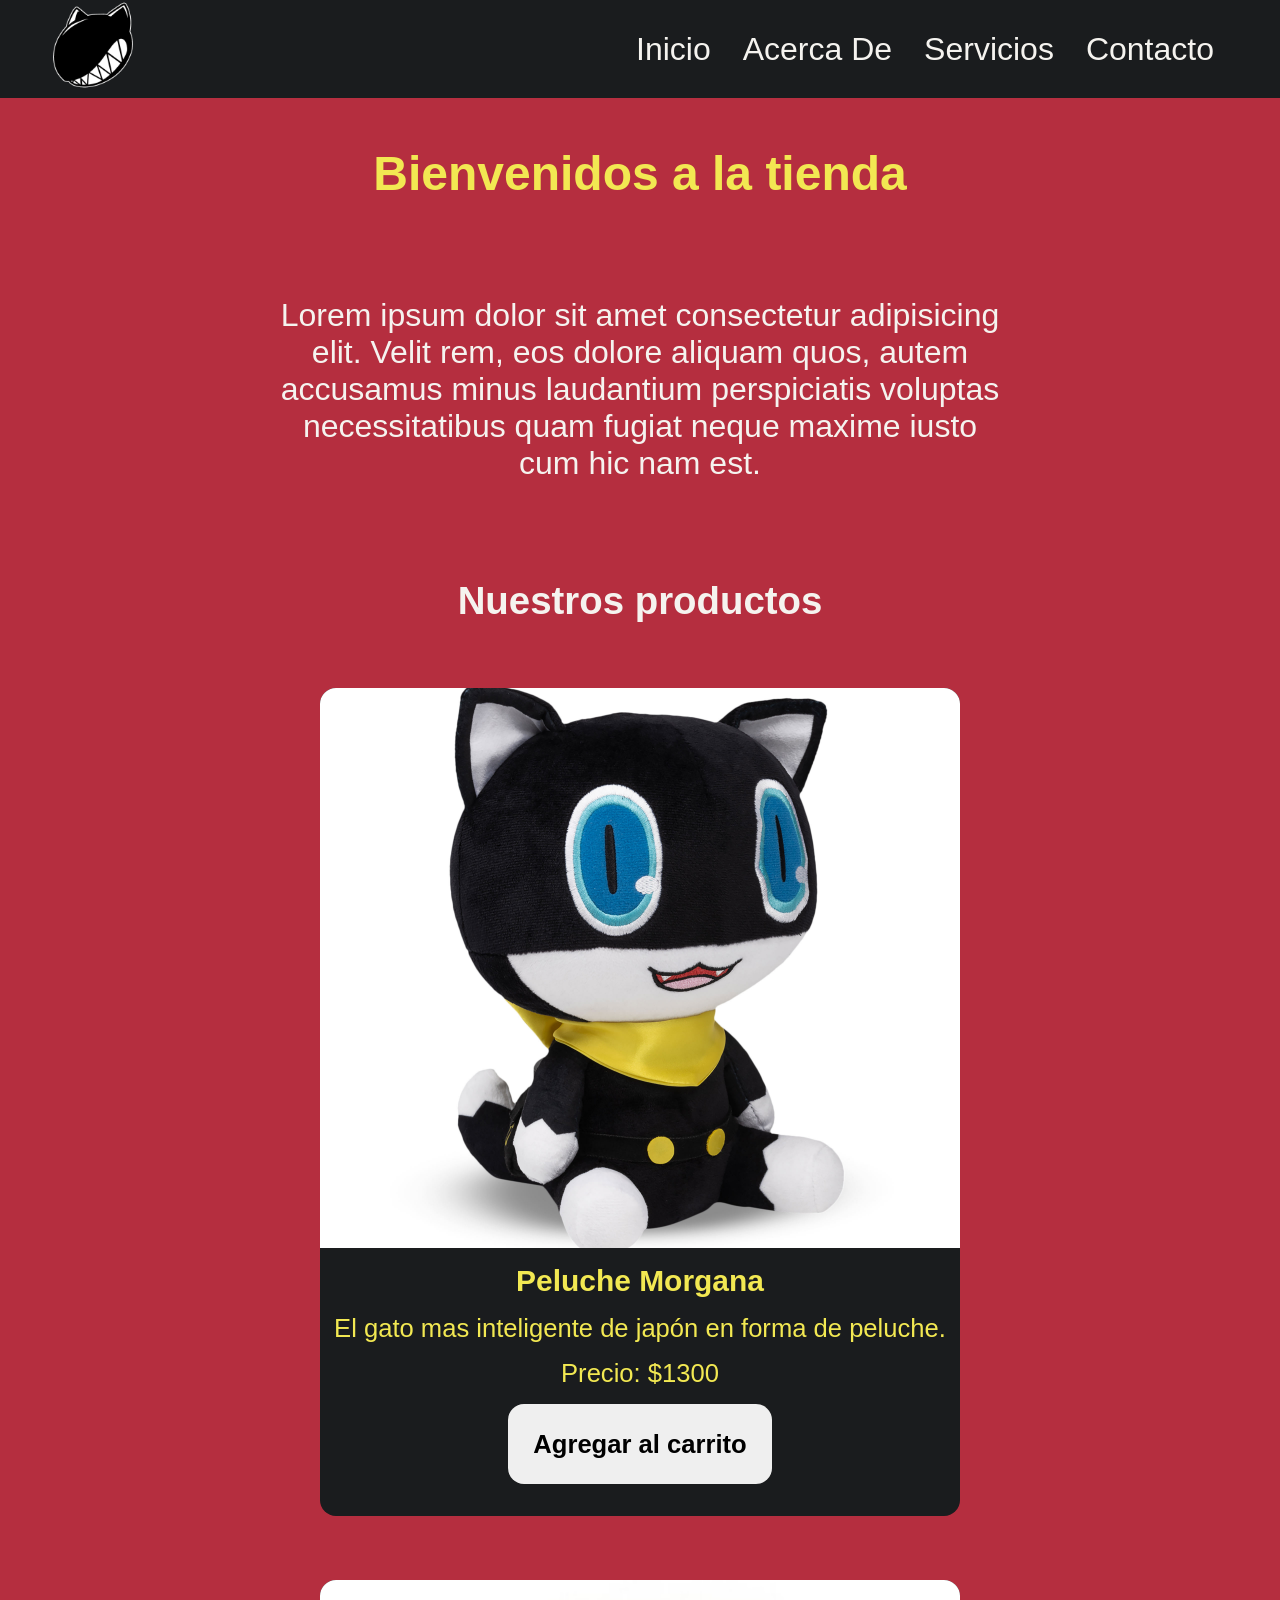
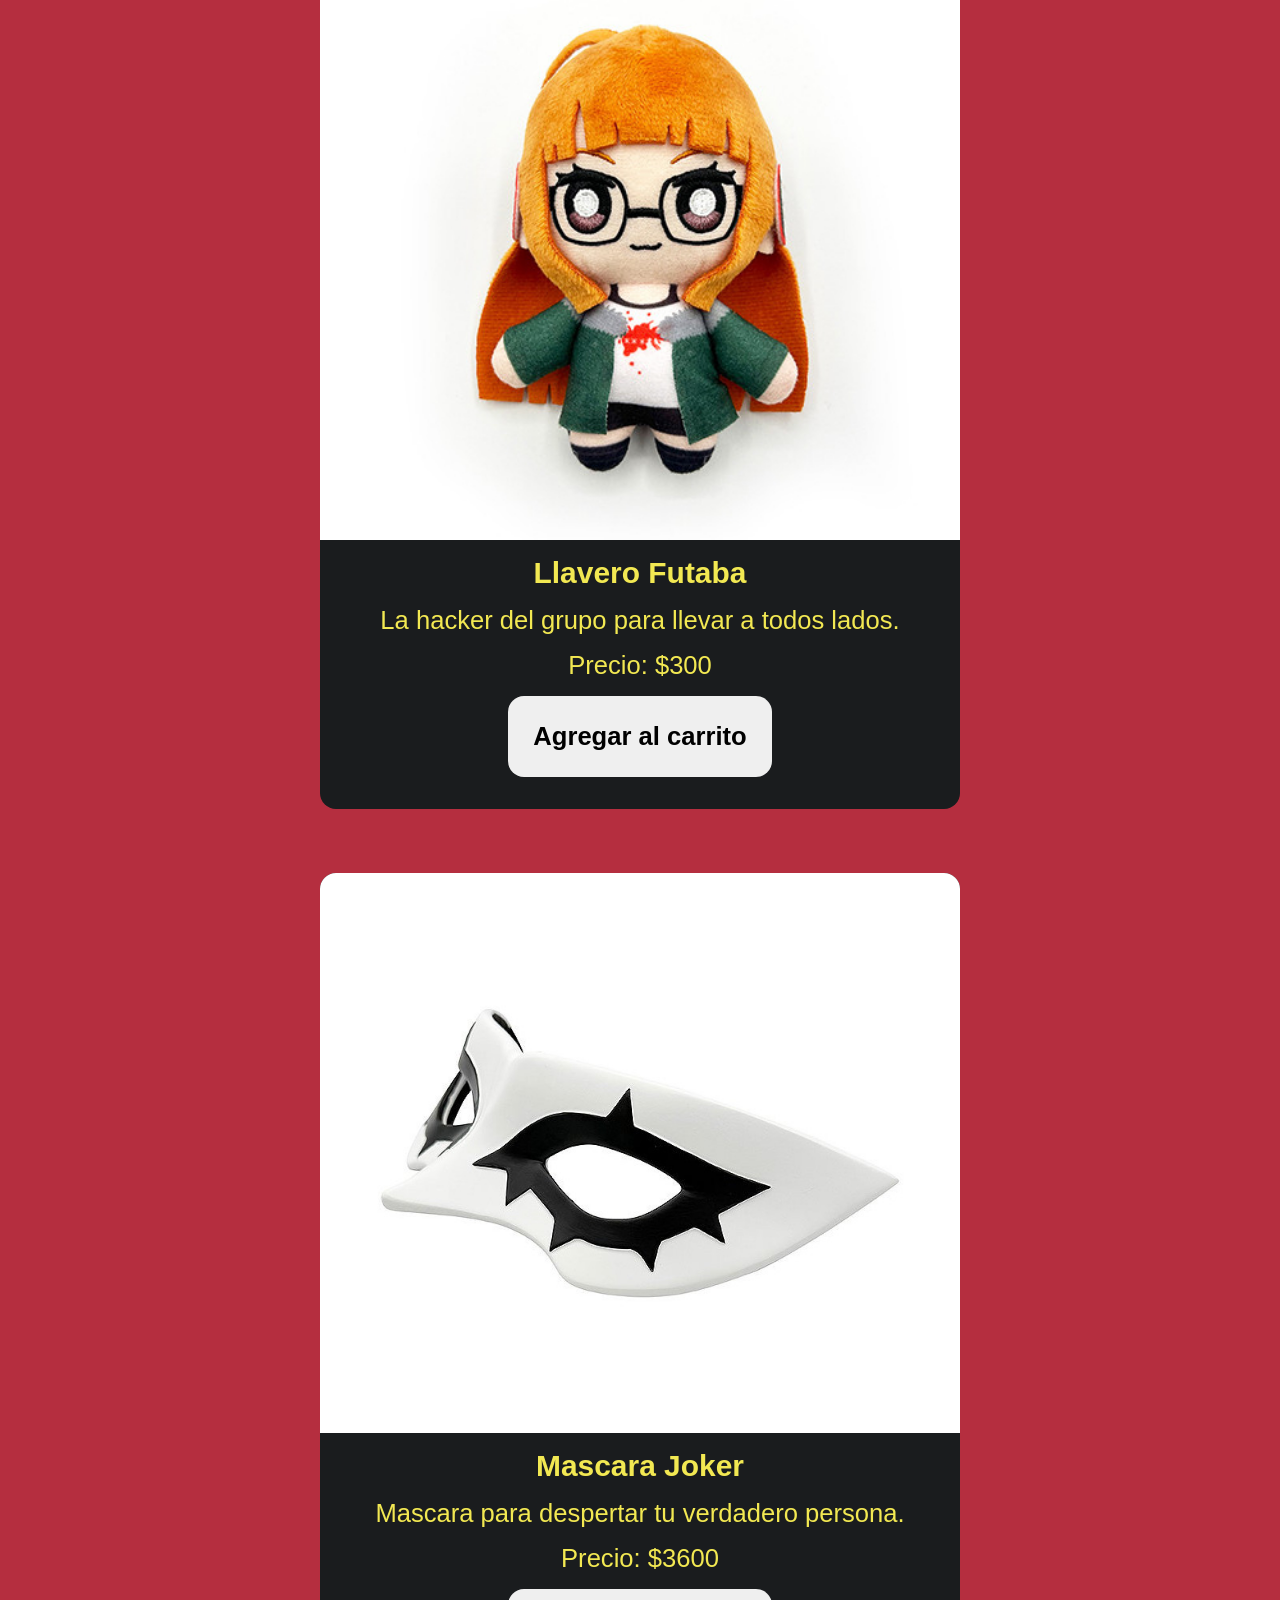
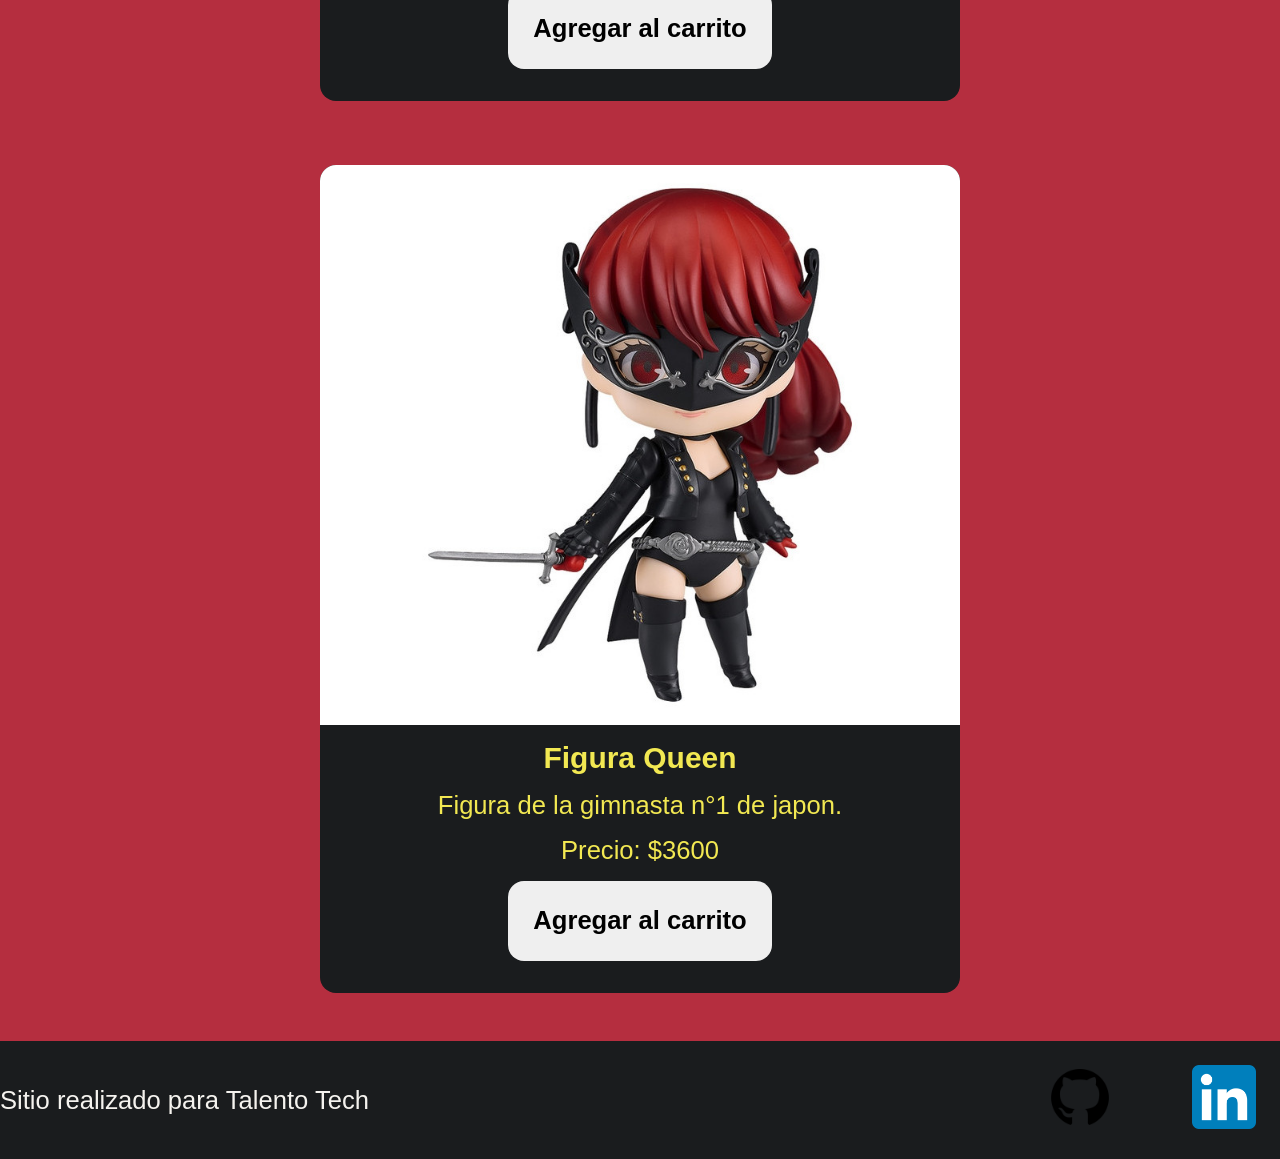
==== index.html @ d9d913bc "First commit" ====
<!DOCTYPE html>
<html lang="en">
  <head>
    <meta charset="utf-8" />
    <meta name="viewport" content="widht-device-width" />
    <link rel="stylesheet" href="./css/styles.css" />
    <link rel="preconnect" href="https://fonts.googleapis.com">
    <link rel="preconnect" href="https://fonts.gstatic.com" crossorigin>
    <link href="https://fonts.googleapis.com/css2?family=Libre+Franklin:ital,wght@0,100..900;1,100..900&display=swap" rel="stylesheet">
    <title>Tienda</title>
  </head>
  <body>
    <header>
      <div class="div-logo"><a class="logo" href="./index.html"><img src="./img/logo.png"/></a></div>

      <nav class="header-nav">
        <ul>
          <li>
            <a href="./index.html">Inicio</a>
          </li>
          <li>
            <a href="#">Acerca De</a>
          </li>
          <li>
            <a href="#">Servicios</a>
          </li>
          <li>
            <a href="./pages/contacto.html">Contacto</a>
          </li>
        </ul>
      </nav>
    </header>
    <main>
      <h1 class="titulo-home text-secondary">Bienvenidos a la tienda</h1>
      <p class="parrafo">
        Lorem ipsum dolor sit amet consectetur adipisicing elit. 
        Velit rem, eos dolore aliquam quos, 
        autem accusamus minus laudantium perspiciatis voluptas necessitatibus 
        quam fugiat neque maxime iusto cum hic nam est.
      </p>

      <section>
        <h2 class="titulos-productos">Nuestros productos</h2>
        <div class="contenedor-tarjetas">
          <article class="card text-secondary">
            <img src="./img/mona.jpg" alt="imagen de peluche de mona"/>
            <h3>Peluche Morgana</h3>
            <p>El gato mas inteligente de japón en forma de peluche.</p>
            <p>Precio: $1300</p>
            <button class="btn">Agregar al carrito</button>
          </article>

          <article class="card text-secondary">
            <img src="./img/futaba.jpg" alt="imagen de llavero de futaba"/>
            <h3>Llavero Futaba</h3>
            <p>La hacker del grupo para llevar a todos lados.</p>
            <p>Precio: $300</p>
            <button class="btn">Agregar al carrito</button>
          </article>

          <article class="card text-secondary">
            <img src="./img/joker.jpg" alt="imagen de mascara de joker"/>
            <h3>Mascara Joker</h3>
            <p>Mascara para despertar tu verdadero persona.</p>
            <p>Precio: $3600</p>
            <button class="btn">Agregar al carrito</button>
          </article>

          <article class="card text-secondary">
            <img src="./img/queen.jpg" alt="imagen de figura de queen"/>
            <h3>Figura Queen</h3>
            <p>Figura de la gimnasta n°1 de japon.</p>
            <p>Precio: $3600</p>
            <button class="btn">Agregar al carrito</button>
          </article>
        </div>
      </section>
    </main>
    <footer>
      <p>Sitio realizado para Talento Tech</p>
      <nav>
        <ul class="footer-list">
          <li><img src="./img/github.png" alt="logo de github" /></li>
          <li><img src="./img/linkedin.png" alt="logo de linkedin" /></li>
        </ul>
      </nav>
    </footer>
  </body>
</html>
---- css/styles.css ----
* {
  margin: 0;
  padding: 0;
  box-sizing: border-box;
}

body {
  font-family: 'Franklin Gothic Medium', 'Arial Narrow', Arial, sans-serif;
  font-size: 1.6rem;
  background: #B52E3F;
  color: #F5F3EF;

  display: flex;
  flex-direction: column;
  height: 100vh;
}

main {
  width: 80%;
  margin: auto;
  padding-bottom: 2rem;

  flex: 1;
  display: flex;
  flex-direction: column;
  align-items: center;
}

h1 {
  font-size: 3rem;
  font-weight: 800;
  line-height: 1.15;
  margin: 3rem 0;
}

h2 {
  font-size: 2.4rem;
  font-weight: 700;
  line-height: 1.2;
  text-align: center;
  margin: 3rem 0;
}

.btn {
  border:none;
  font-size: 1.6rem;
  font-weight: bold;
  padding: 1.6rem;
  border-radius: 1rem;
}

header, footer {
  background: #1A1C1E;
  color: #F5F3EF;
  width: 100%;

  display: flex;
  align-items: center;
}

header {
  justify-content: flex-start;
}

footer {
  justify-content: space-between;
}

.div-logo {
  margin: 0rem 3rem;
}

.div-logo img {
  width: 10vh;
  height: auto;
  margin-right: 50vh;
}

.logo, .header-nav ul li a {
  text-decoration: none;
  font-size: 2rem;
  color: inherit;
  display: inline-block;
}

.header-nav ul,
footer .footer-list{
  list-style: none;
  display: flex;
  justify-content: space-between;
  gap: 2rem;
}

.footer-list li {
  padding: 1rem;
}

.footer-list img {
  width: 5rem;
  padding: 0.5rem;
}

/* -----------------------------------------------------------------------------------------------
                                          COLORES
--------------------------------------------------------------------------------------------------*/

.bg-primary {
  background-color: #B52E3F;
}

.bg-secondary {
  background-color: #1A1C1E;
}

.text-light {
  color: #F5F3EF;
}

.text-secondary {
  color: #f2e852;
}

/* -----------------------------------------------------------------------------------------------
                                            HOME
--------------------------------------------------------------------------------------------------*/

.parrafo {
  width: 80%;
  text-align: center;
  font-size: 2rem;
  padding: 3rem;
}

.contenedor-tarjetas {
  margin-top: 2rem;
  display: flex;
  justify-content: center;
  flex-wrap: wrap;
  gap: 2rem;
}

.card {
  margin: 1rem;

  background: #1A1C1E;
  width: 40rem;
  padding-bottom: 2rem;

  border-radius: 1rem;
  overflow: hidden;

  display: flex;
  flex-direction: column;
  align-items: center;
  gap: 1rem;

  padding-bottom: 2rem;
}

.card img {
  width: 100%;
  height: 35rem;
  object-fit: cover;
}

/* -----------------------------------------------------------------------------------------------
                                         CONTACTO
--------------------------------------------------------------------------------------------------*/

.titulo-contacto {
  margin: 2rem 0;
}

.form-contacto {
  background-color: #6B2E3A;
  width: 100%;
  max-width: 50rem;
  font-size: 2rem;
  padding: 3rem;
  border-radius: 1rem;

  box-shadow: 0 10px 30px rgba(0, 0, 0, 0.15);
}
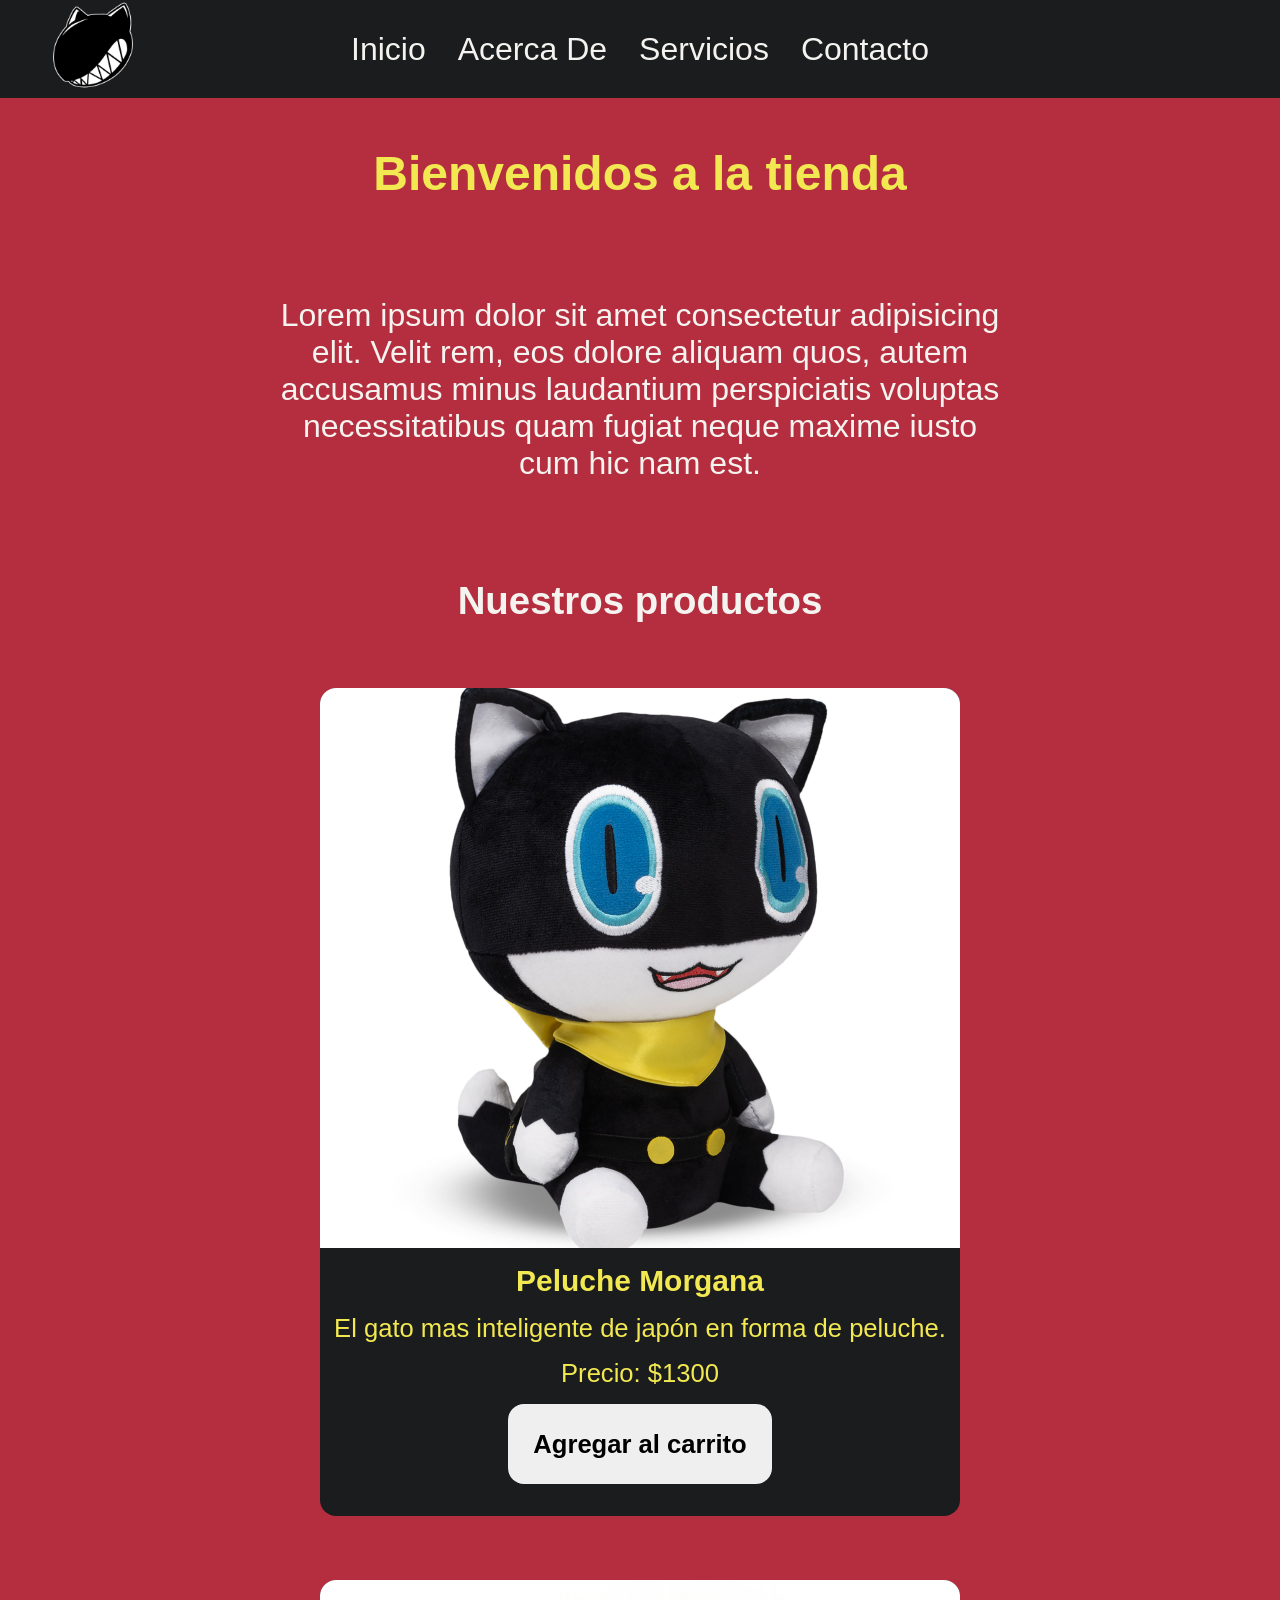
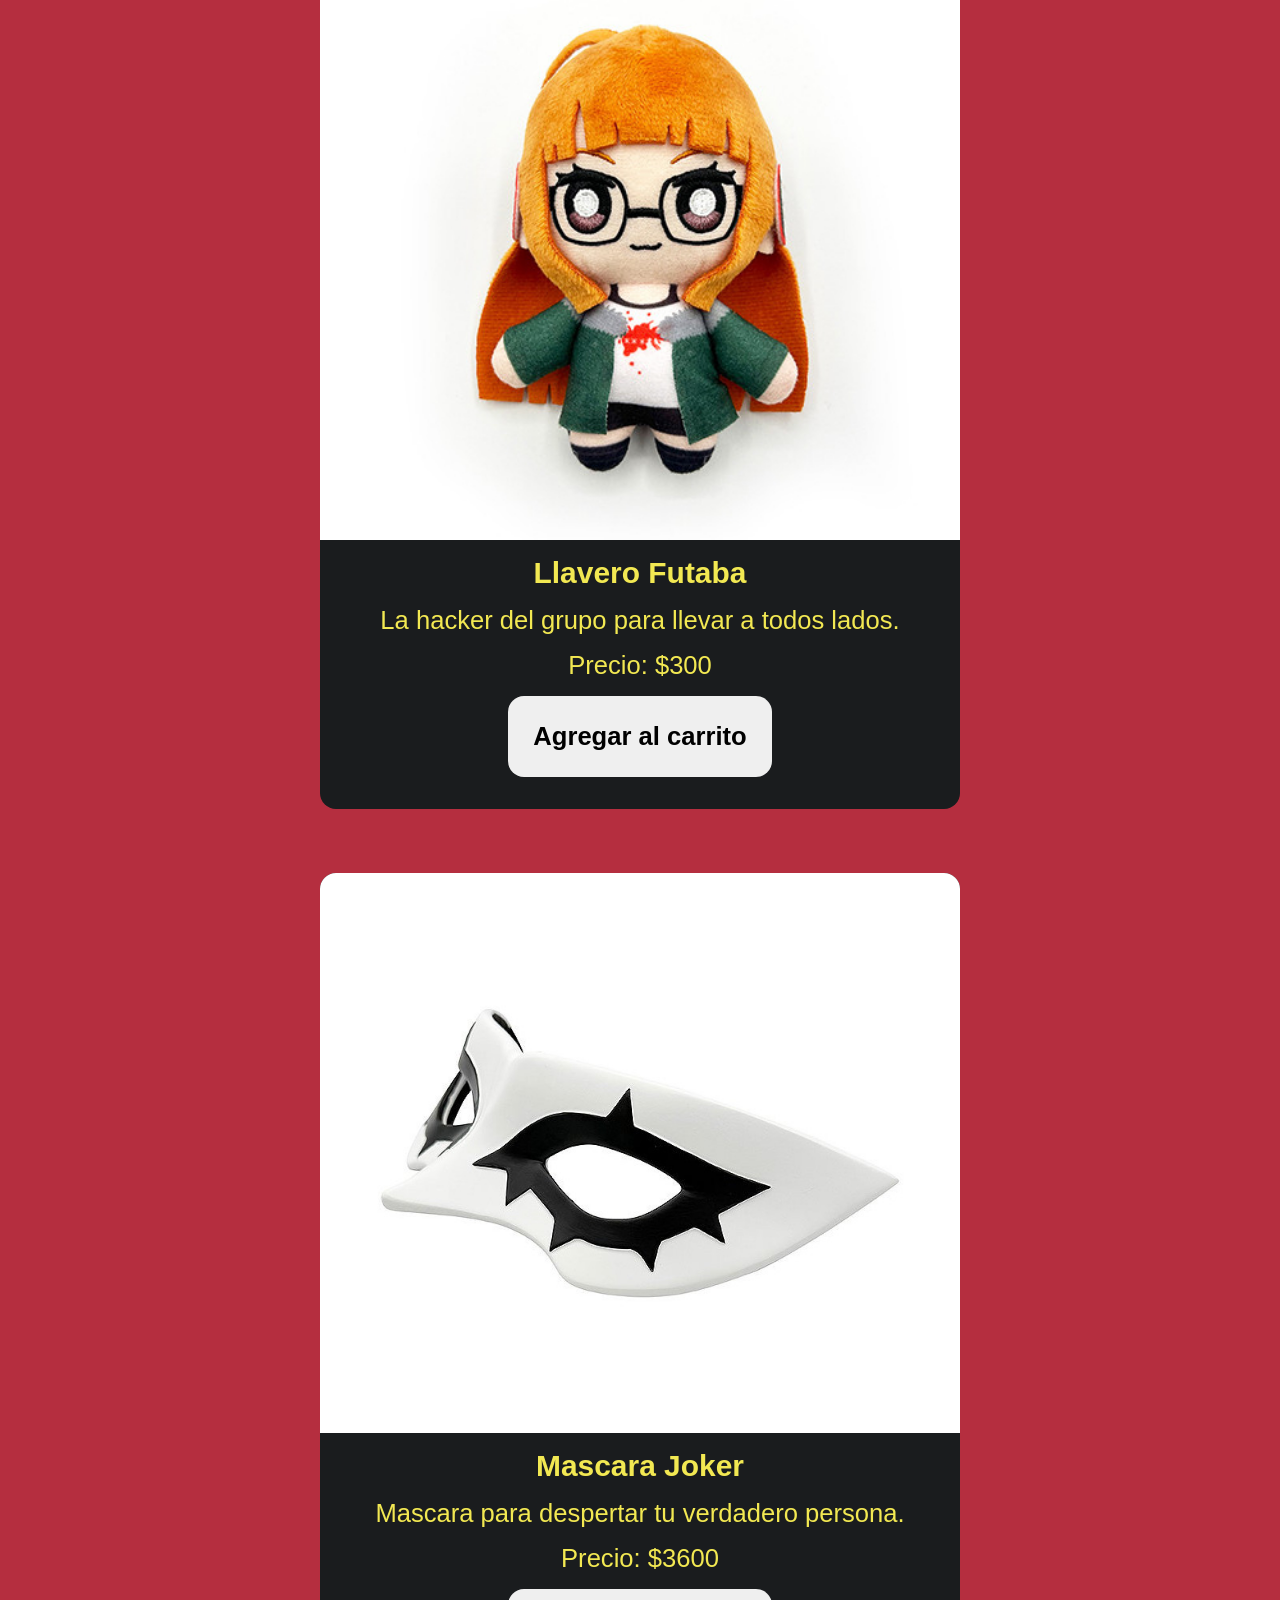
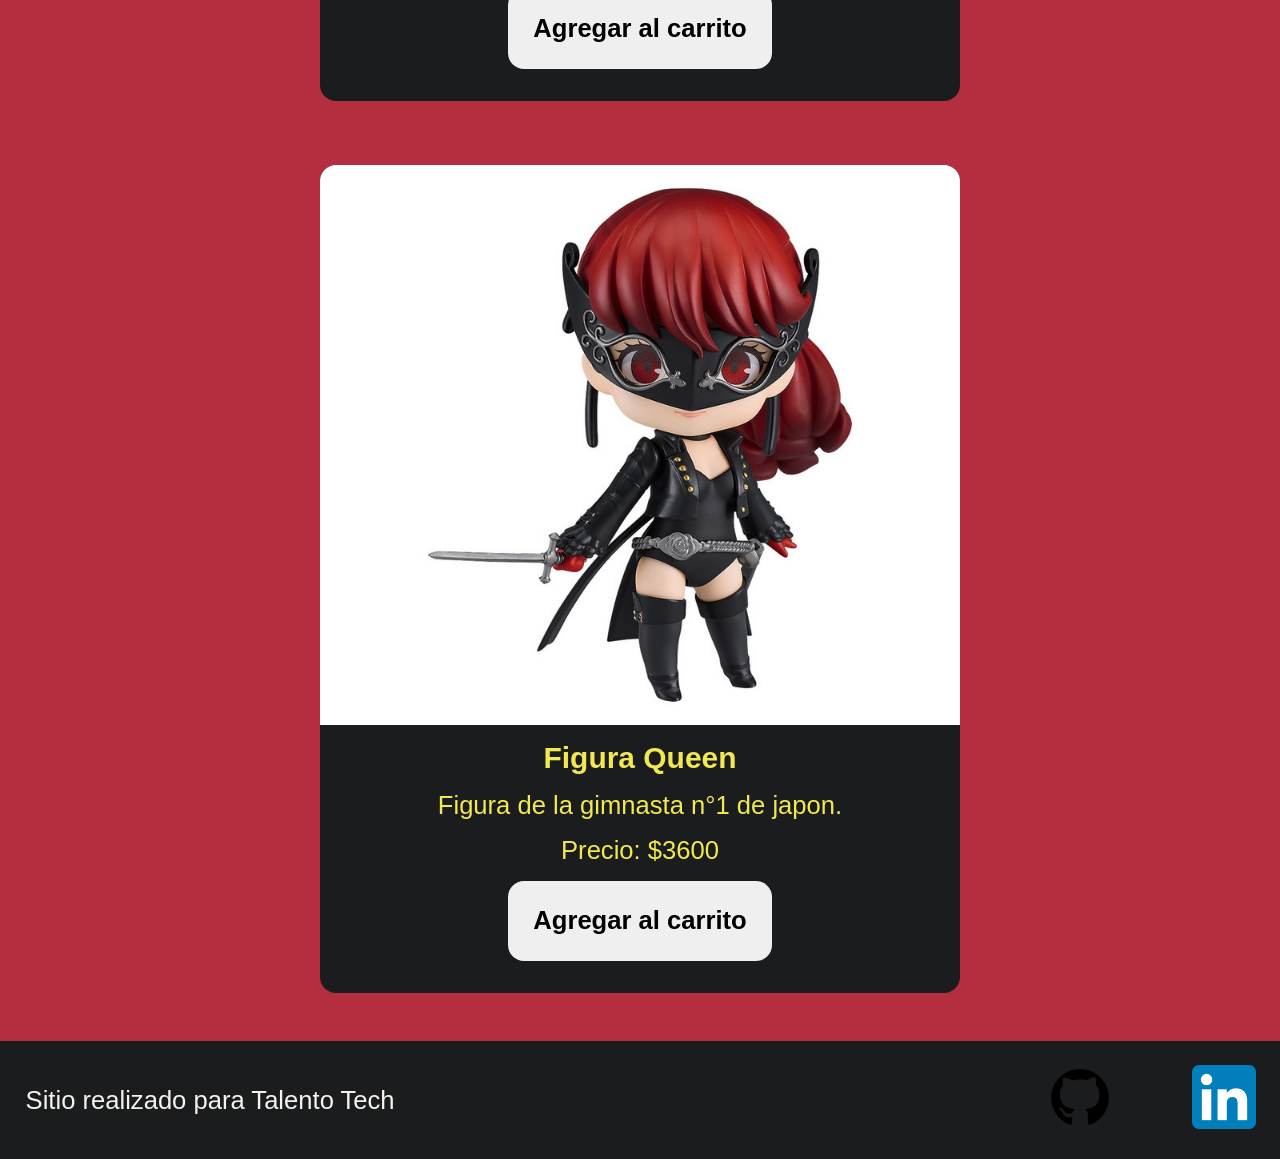
==== commit 796b7de6: "fixed header nav position" ====
--- a/index.html
+++ b/index.html
@@ -11,7 +11,10 @@
   </head>
   <body>
     <header>
-      <div class="div-logo"><a class="logo" href="./index.html"><img src="./img/logo.png"/></a></div>
+      <div class="div-logo">
+        <a class="logo" href="./index.html">
+          <img src="./img/logo.png"/>
+        </a></div>
 
       <nav class="header-nav">
         <ul>
@@ -80,8 +83,16 @@
       <p>Sitio realizado para Talento Tech</p>
       <nav>
         <ul class="footer-list">
-          <li><img src="./img/github.png" alt="logo de github" /></li>
-          <li><img src="./img/linkedin.png" alt="logo de linkedin" /></li>
+          <li>
+            <a class="github-logo" href="https://github.com/yvesapple" target="_blank">
+              <img src="./img/github.png" alt="logo de github" />
+            </a>
+          </li>
+          <li>
+            <a class="linkedin-logo" href="https://www.linkedin.com/in/na-avalos/" target="_blank">
+              <img src="./img/linkedin.png" alt="logo de linkedin" />
+            </a>
+          </li>
         </ul>
       </nav>
     </footer>
--- a/css/styles.css
+++ b/css/styles.css
@@ -54,26 +54,29 @@
   color: #F5F3EF;
   width: 100%;
 
-  display: flex;
+  
   align-items: center;
 }
 
 header {
   justify-content: flex-start;
+  display: grid;
+  grid-template-columns: 1fr auto 1fr;
 }
 
 footer {
   justify-content: space-between;
+  display: flex;
 }
 
 .div-logo {
+  justify-self: start;
   margin: 0rem 3rem;
 }
 
 .div-logo img {
   width: 10vh;
   height: auto;
-  margin-right: 50vh;
 }
 
 .logo, .header-nav ul li a {
@@ -83,12 +86,20 @@
   display: inline-block;
 }
 
+.header-nav {
+  margin: 0 auto;
+}
+
 .header-nav ul,
 footer .footer-list{
   list-style: none;
   display: flex;
   justify-content: space-between;
   gap: 2rem;
+}
+
+footer p {
+  padding: 1.6rem;
 }
 
 .footer-list li {
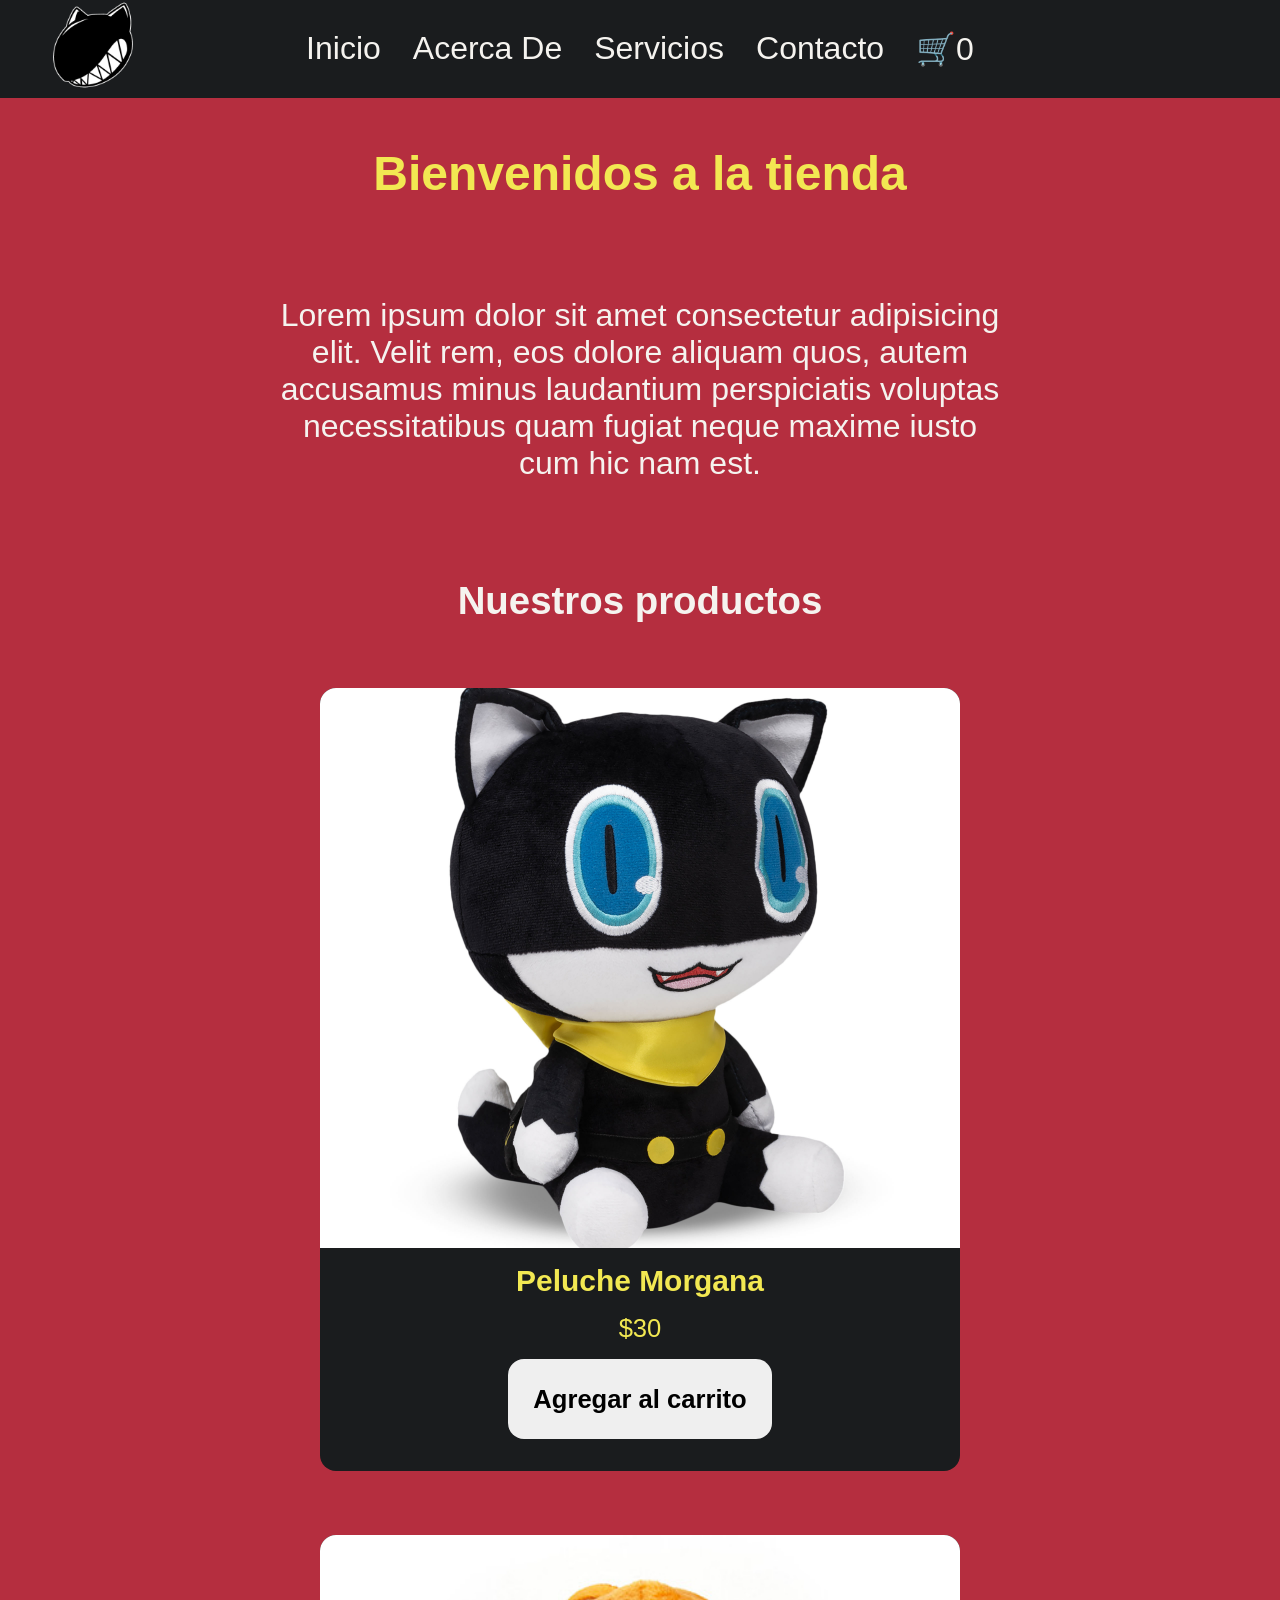
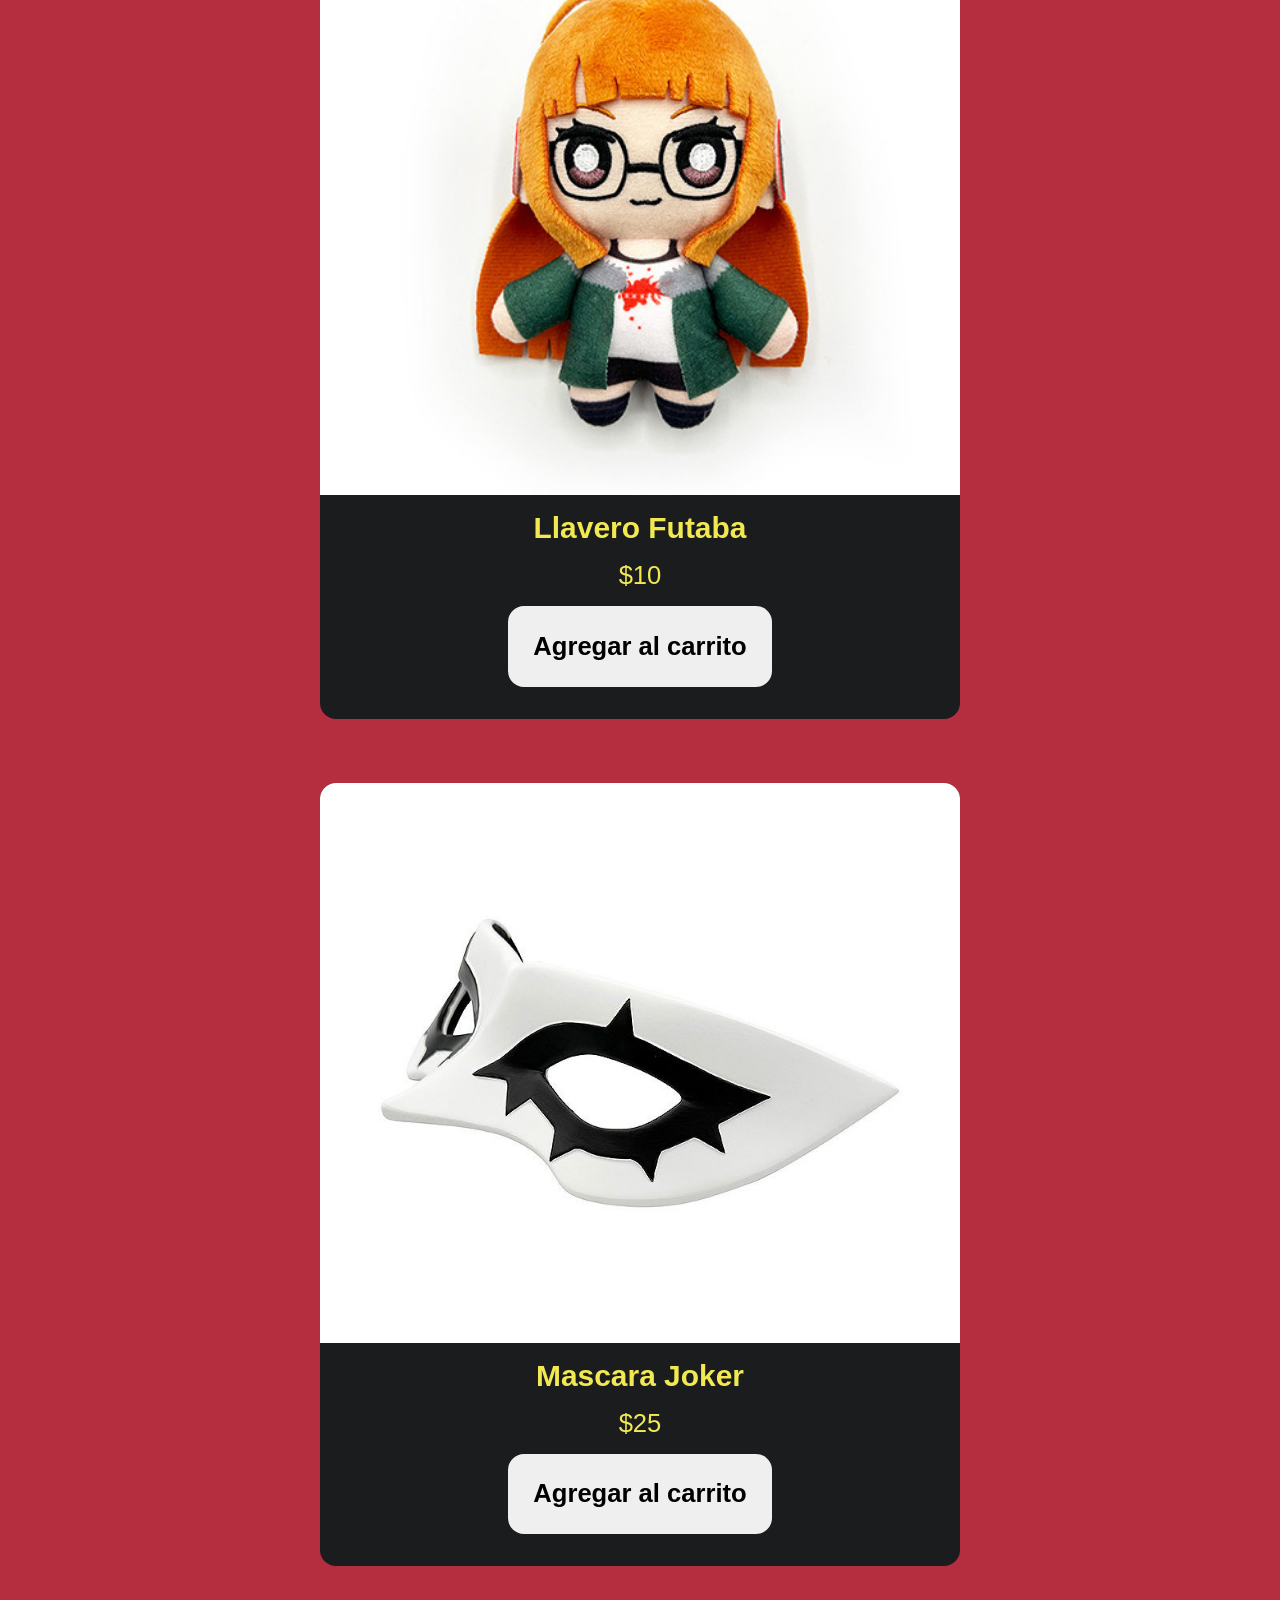
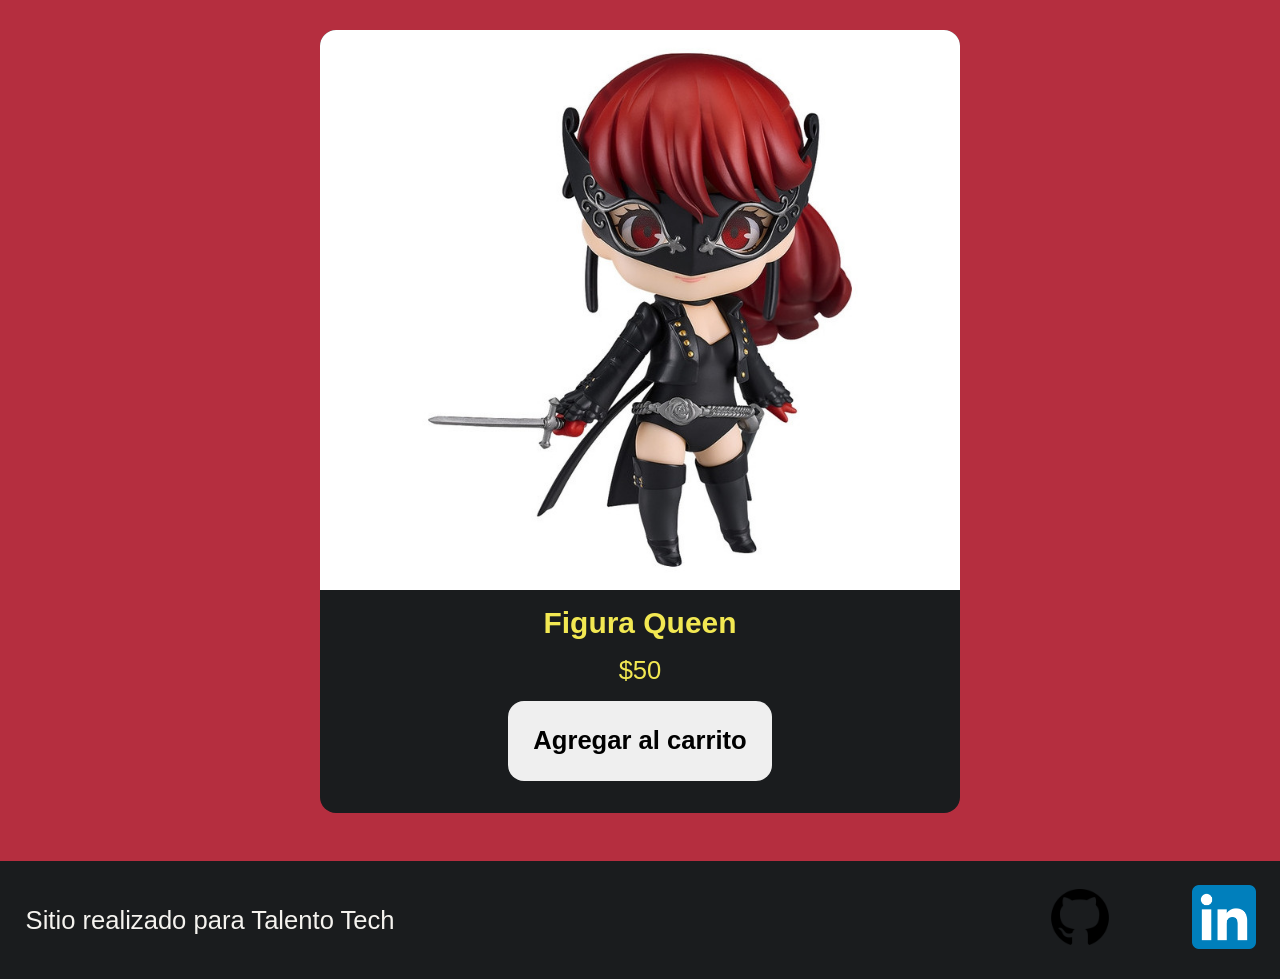
==== commit ba92ec26: "Implementacion JS" ====
--- a/index.html
+++ b/index.html
@@ -30,6 +30,9 @@
           <li>
             <a href="./pages/contacto.html">Contacto</a>
           </li>
+          <li>
+            <a href="./pages/carrito.html" class="carrito-icono">🛒<span id="contador-carrito">0</span></a>
+          </li>
         </ul>
       </nav>
     </header>
@@ -44,8 +47,10 @@
 
       <section>
         <h2 class="titulos-productos">Nuestros productos</h2>
-        <div class="contenedor-tarjetas">
-          <article class="card text-secondary">
+
+        <div id="contenedor-tarjetas" class="contenedor-tarjetas">
+
+      <!--    <article class="card text-secondary">
             <img src="./img/mona.jpg" alt="imagen de peluche de mona"/>
             <h3>Peluche Morgana</h3>
             <p>El gato mas inteligente de japón en forma de peluche.</p>
@@ -75,7 +80,7 @@
             <p>Figura de la gimnasta n°1 de japon.</p>
             <p>Precio: $3600</p>
             <button class="btn">Agregar al carrito</button>
-          </article>
+          </article> -->
         </div>
       </section>
     </main>
@@ -96,5 +101,7 @@
         </ul>
       </nav>
     </footer>
+
+    <script src="./js/index.js" type="module"></script>
   </body>
 </html>
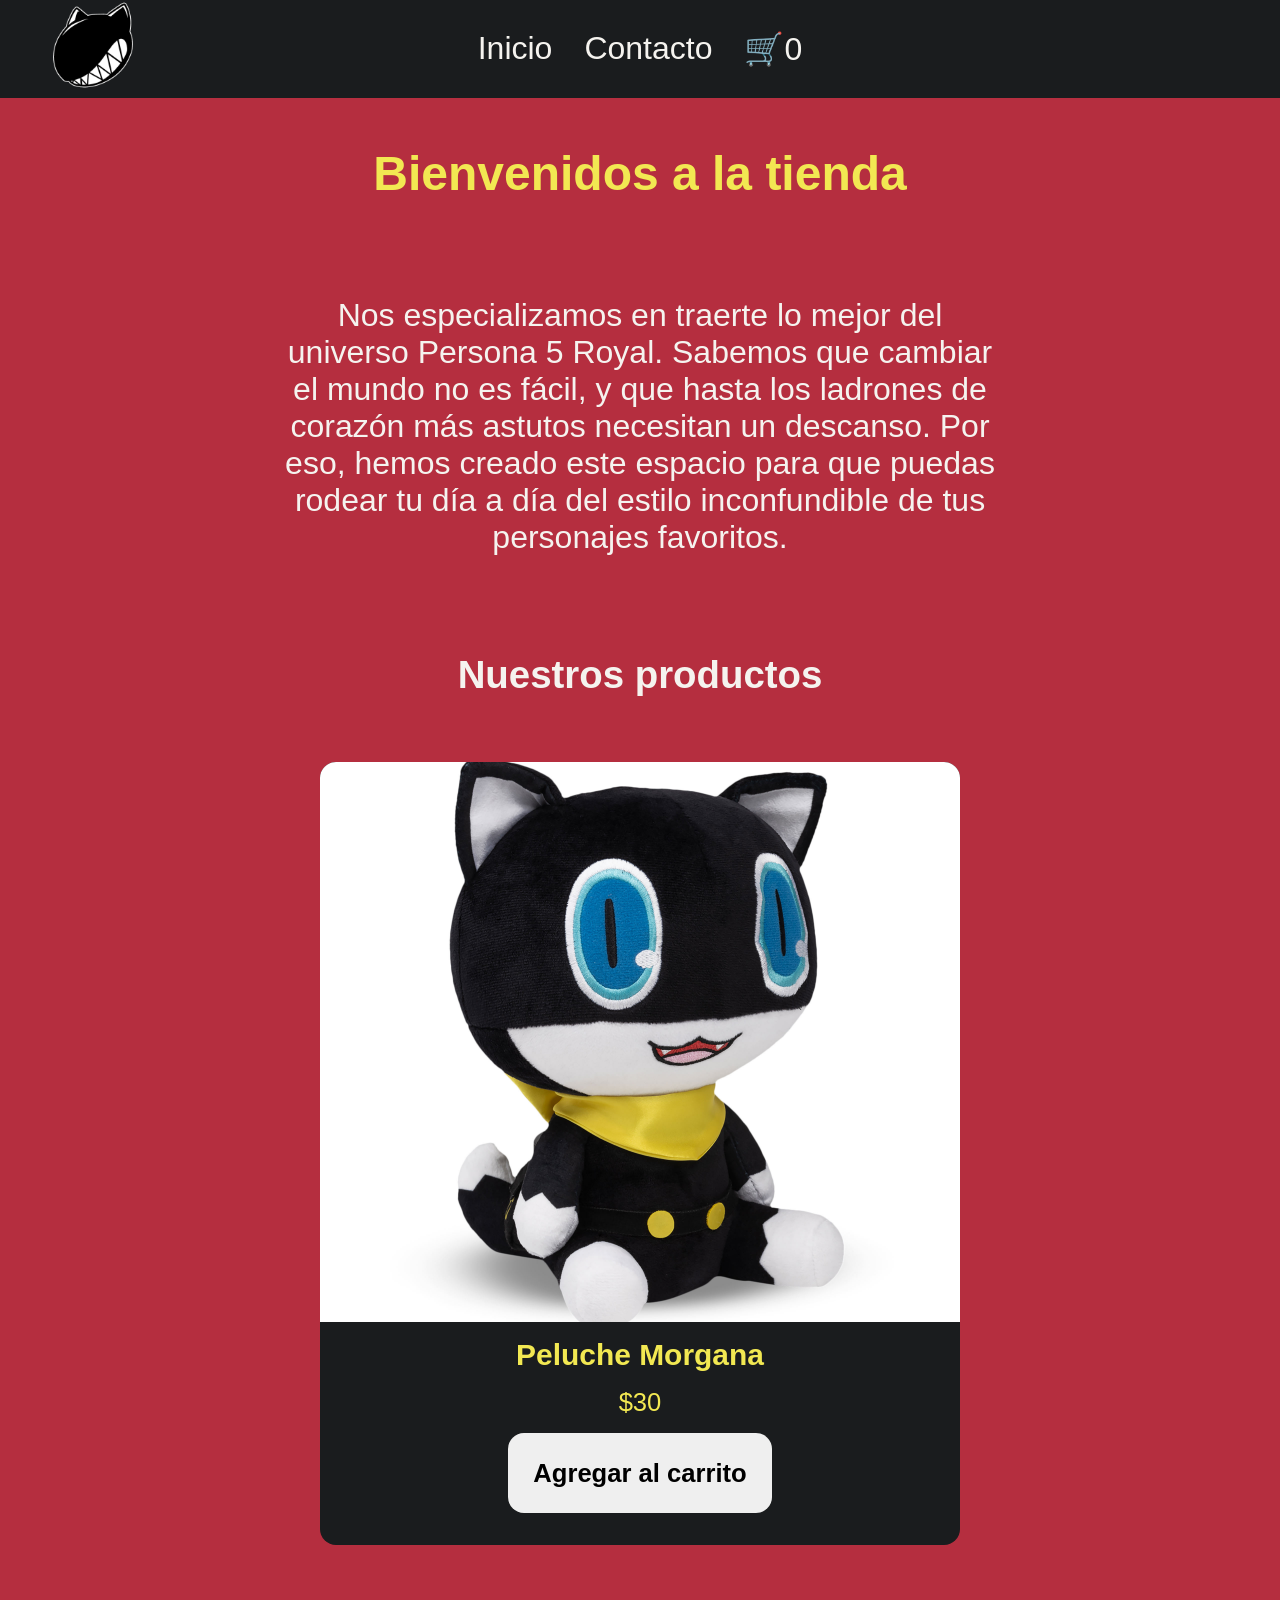
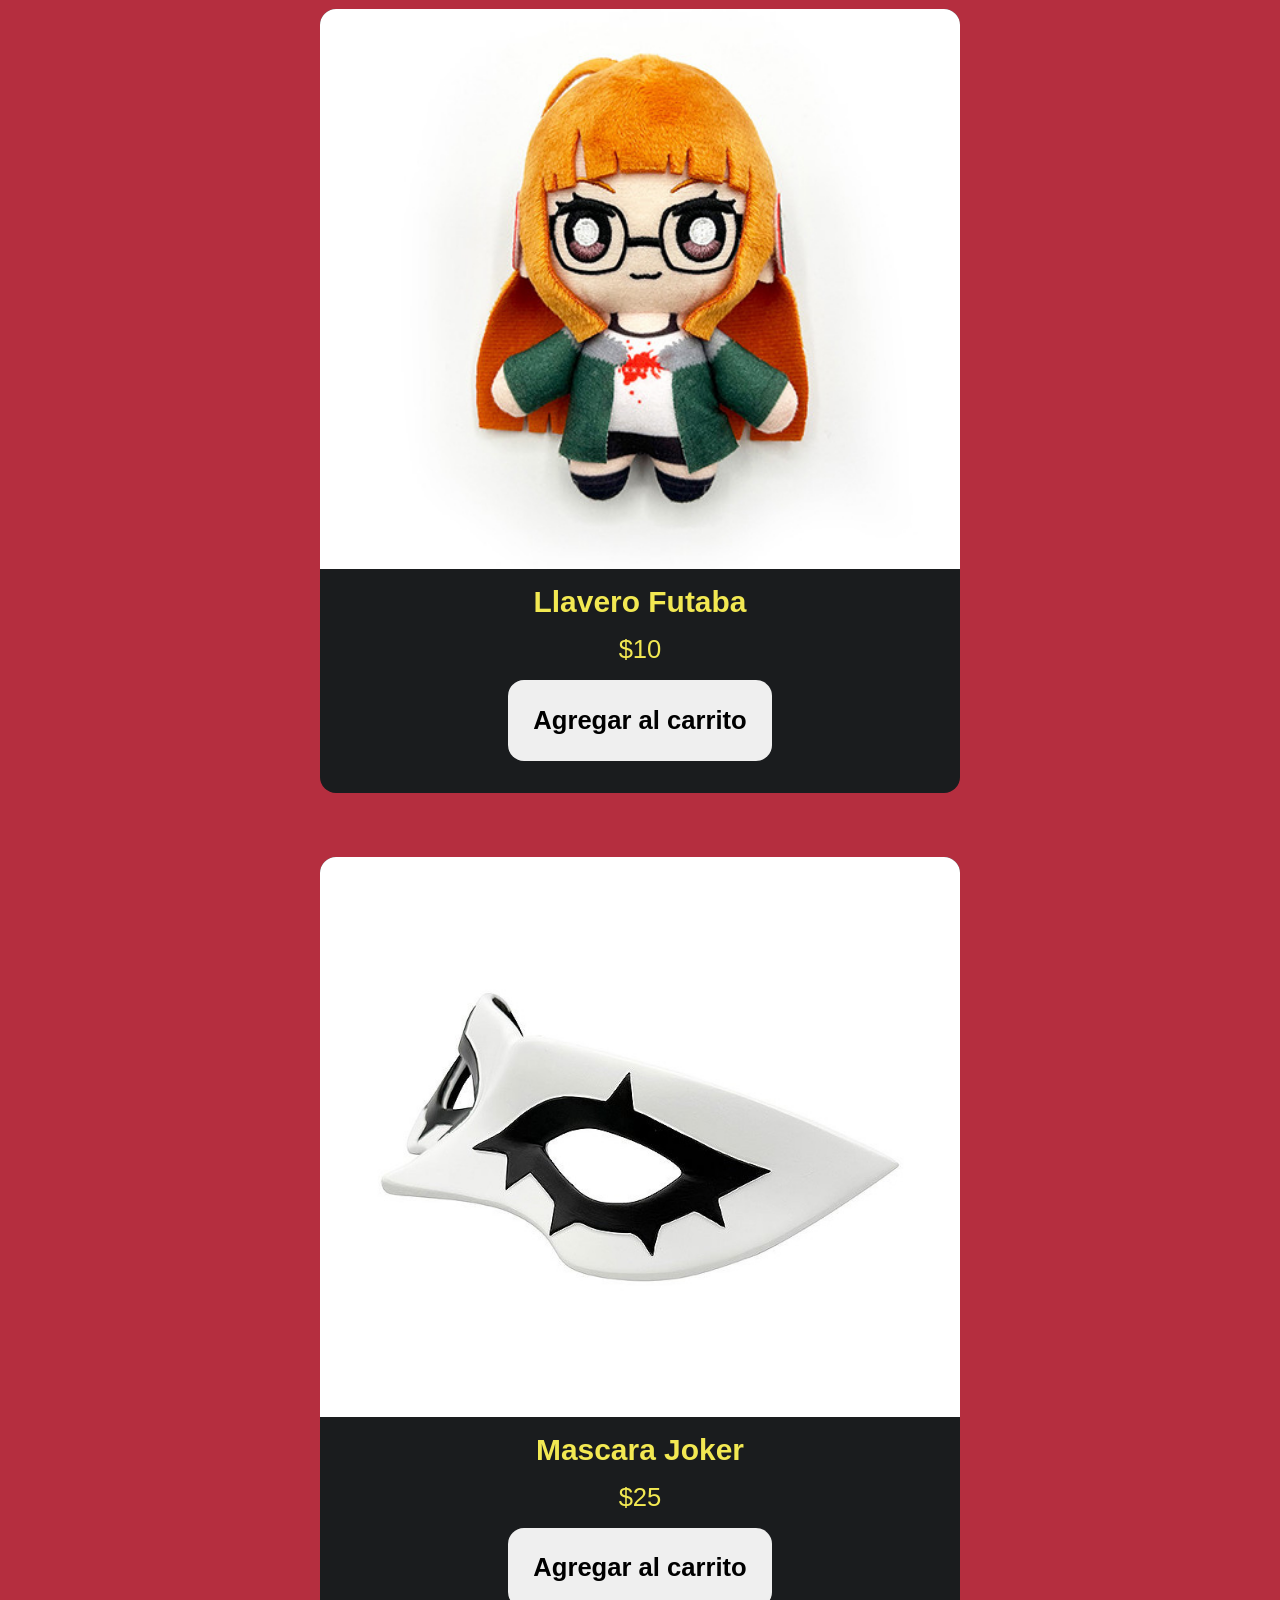
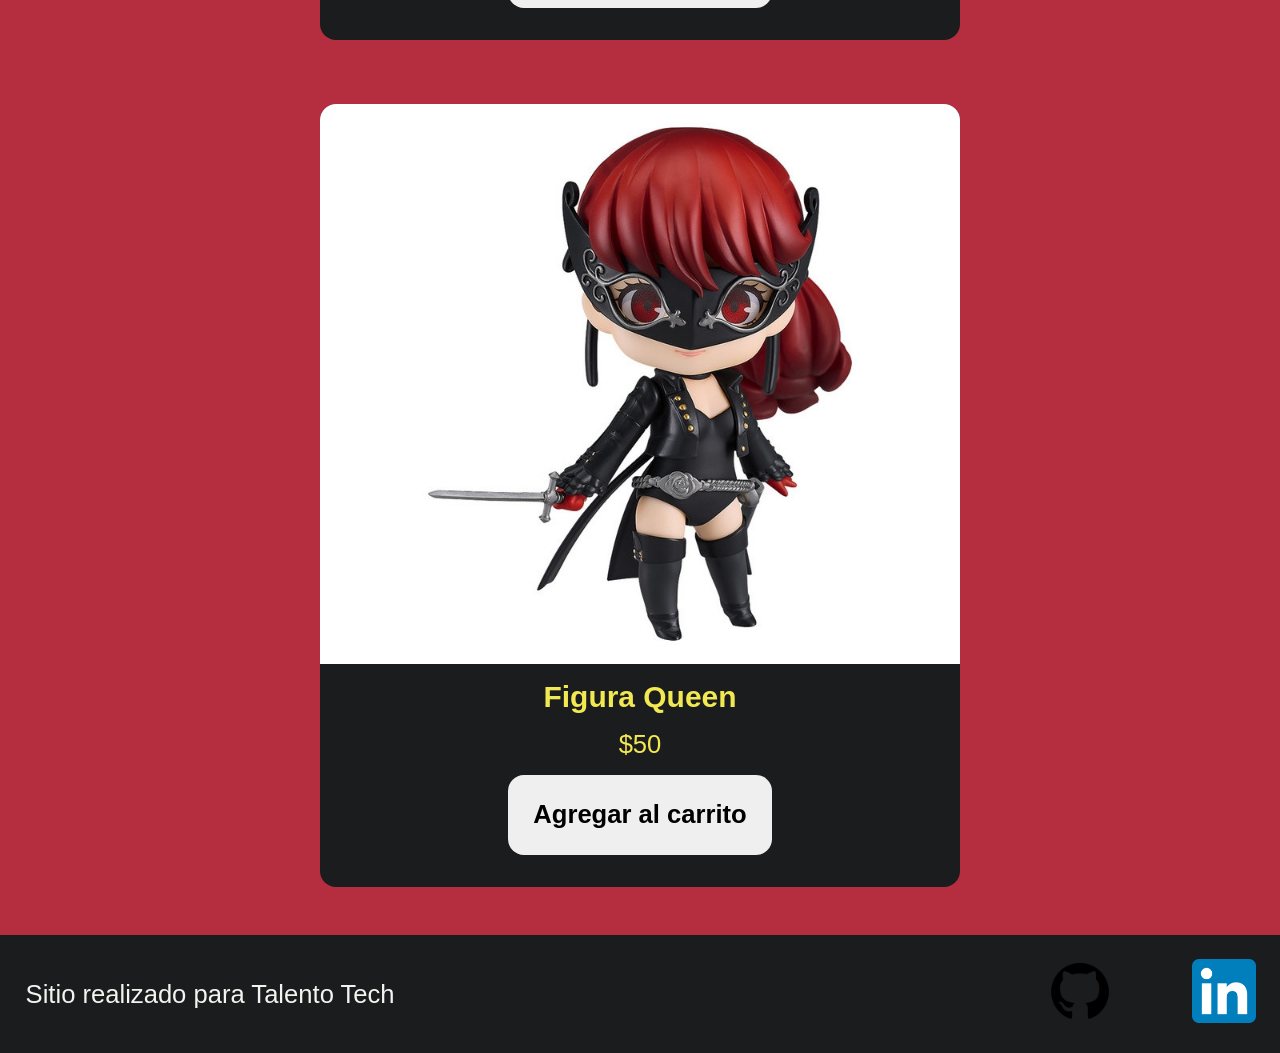
==== commit 8f18df35: "proyecto terminado" ====
--- a/index.html
+++ b/index.html
@@ -2,7 +2,7 @@
 <html lang="en">
   <head>
     <meta charset="utf-8" />
-    <meta name="viewport" content="widht-device-width" />
+    <meta name="viewport" content="widht=device-width" />
     <link rel="stylesheet" href="./css/styles.css" />
     <link rel="preconnect" href="https://fonts.googleapis.com">
     <link rel="preconnect" href="https://fonts.gstatic.com" crossorigin>
@@ -22,12 +22,6 @@
             <a href="./index.html">Inicio</a>
           </li>
           <li>
-            <a href="#">Acerca De</a>
-          </li>
-          <li>
-            <a href="#">Servicios</a>
-          </li>
-          <li>
             <a href="./pages/contacto.html">Contacto</a>
           </li>
           <li>
@@ -39,10 +33,10 @@
     <main>
       <h1 class="titulo-home text-secondary">Bienvenidos a la tienda</h1>
       <p class="parrafo">
-        Lorem ipsum dolor sit amet consectetur adipisicing elit. 
-        Velit rem, eos dolore aliquam quos, 
-        autem accusamus minus laudantium perspiciatis voluptas necessitatibus 
-        quam fugiat neque maxime iusto cum hic nam est.
+        Nos especializamos en traerte lo mejor del universo Persona 5 Royal.
+        Sabemos que cambiar el mundo no es fácil, y que hasta los ladrones de corazón
+        más astutos necesitan un descanso. Por eso, hemos creado este espacio para que 
+        puedas rodear tu día a día del estilo inconfundible de tus personajes favoritos.
       </p>
 
       <section>
@@ -50,37 +44,6 @@
 
         <div id="contenedor-tarjetas" class="contenedor-tarjetas">
 
-      <!--    <article class="card text-secondary">
-            <img src="./img/mona.jpg" alt="imagen de peluche de mona"/>
-            <h3>Peluche Morgana</h3>
-            <p>El gato mas inteligente de japón en forma de peluche.</p>
-            <p>Precio: $1300</p>
-            <button class="btn">Agregar al carrito</button>
-          </article>
-
-          <article class="card text-secondary">
-            <img src="./img/futaba.jpg" alt="imagen de llavero de futaba"/>
-            <h3>Llavero Futaba</h3>
-            <p>La hacker del grupo para llevar a todos lados.</p>
-            <p>Precio: $300</p>
-            <button class="btn">Agregar al carrito</button>
-          </article>
-
-          <article class="card text-secondary">
-            <img src="./img/joker.jpg" alt="imagen de mascara de joker"/>
-            <h3>Mascara Joker</h3>
-            <p>Mascara para despertar tu verdadero persona.</p>
-            <p>Precio: $3600</p>
-            <button class="btn">Agregar al carrito</button>
-          </article>
-
-          <article class="card text-secondary">
-            <img src="./img/queen.jpg" alt="imagen de figura de queen"/>
-            <h3>Figura Queen</h3>
-            <p>Figura de la gimnasta n°1 de japon.</p>
-            <p>Precio: $3600</p>
-            <button class="btn">Agregar al carrito</button>
-          </article> -->
         </div>
       </section>
     </main>
--- a/css/styles.css
+++ b/css/styles.css
@@ -191,4 +191,47 @@
   border-radius: 1rem;
 
   box-shadow: 0 10px 30px rgba(0, 0, 0, 0.15);
+}
+
+/* -----------------------------------------------------------------------------------------------
+                                         CARRITO
+--------------------------------------------------------------------------------------------------*/
+
+.mensaje-carrito-vacio {
+  font-size: 2.4rem;
+  text-align: center;
+  padding: 4rem;
+  width: 100%;
+}
+
+.acciones-carrito {
+  display: flex;
+  justify-content: center;
+  gap: 2rem;
+  margin: 2rem 0;
+  flex-wrap: wrap;
+}
+
+.btn-eliminar-carrito {
+  background-color: #B52E3F;
+  color: #F5F3EF;
+  padding: 0.8rem 1.6rem;
+  font-size: 1.4rem;
+}
+
+.btn-vaciar-carrito {
+  background-color: #1A1C1E;
+  color: #F5F3EF;
+  padding: 1rem 2rem;
+}
+
+.btn-eliminar-carrito:hover,
+.btn-vaciar-carrito:hover {
+  opacity: 0.8;
+  cursor: pointer;
+}
+
+.card .btn:hover {
+  opacity: 0.8;
+  cursor: pointer;
 }
